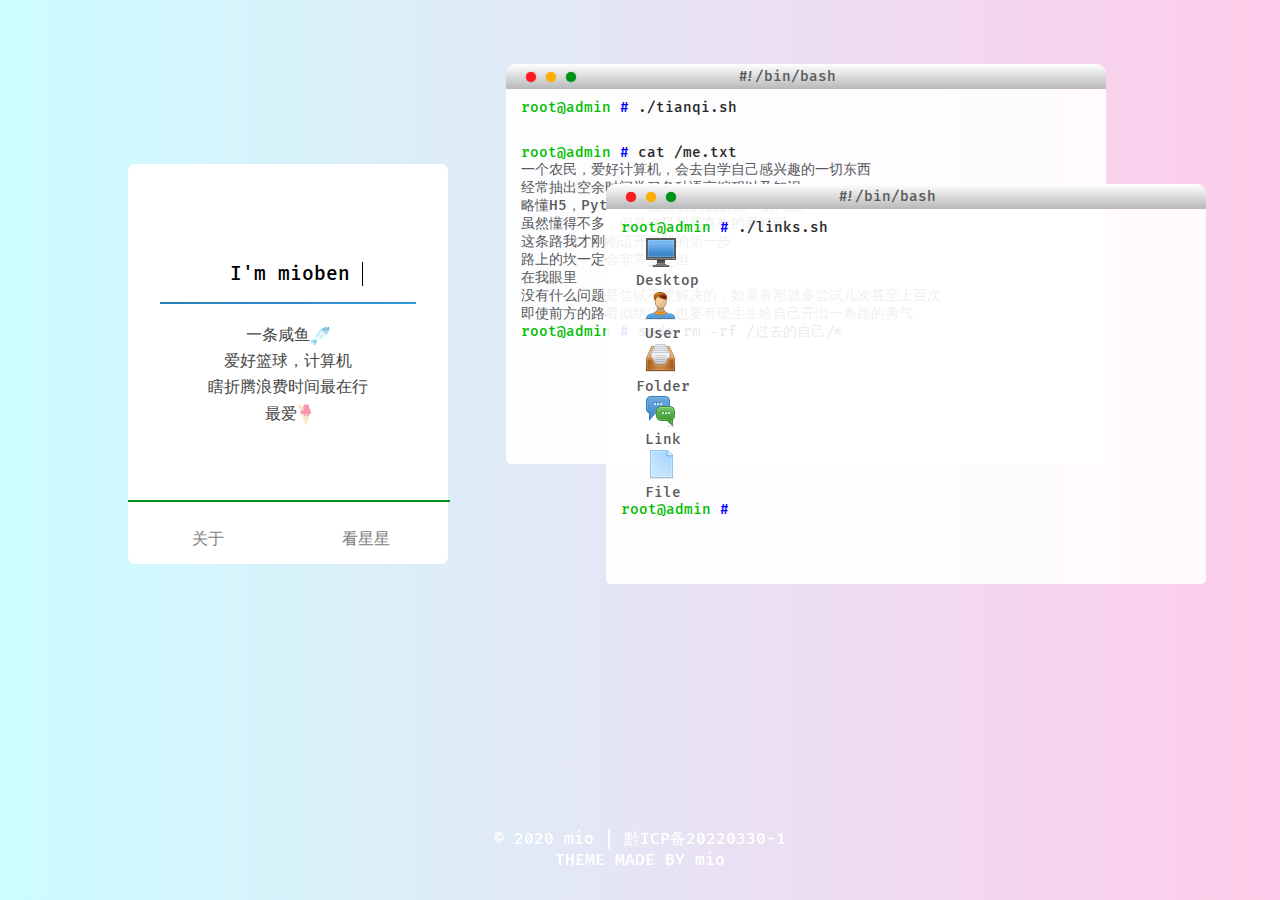
==== about/index.html @ b7035628 "第一次提交" ====
<!DOCTYPE html>
<html lang="en">

<head>
    <meta charset="UTF-8">
    <meta name="viewport"
        content="width=device-width,initial-scale=1.0,maximum-scale=1.0,minimum-scale=1.0,user-scalable=no">

    <title>mioben | 一个热爱游戏的咸鱼</title>
    <meta name="description" content="我是一个农民，喜欢计算机的咸鱼一条，经常抽出空余时间学习各种语言编程以及知识，虽然懂得不多，但是这是我最喜欢的爱好吧。同时也喜欢各种游戏，FPS我的强项！沉浸在这个完美的虚拟世界，起码能暂时忘掉这充满回忆该死的现实.">
    <meta name="keywords" content="mioben,坚果,主页,博客">
    <link rel="stylesheet" type="text/css" href="./css/FiraCode.css">
    <link rel="stylesheet" type="text/css" href="./css/mio.css">
    <link rel="icon" href="./favicon.ico">
</head>

<body>
    <div id="box">
        <!-- 个人资料卡片 -->
        <div class="meBox">
            <!-- 头像 -->
            <div class="headPhoto"></div>
            <!-- 介绍 -->
            <div class="meBox-title">
                <p>I'm mioben</p>
                <div class="fg"></div>
            </div>
            <div class="meBox-text">
                <p>一条咸鱼<img src="./img/fish.png" alt="咸鱼" style="width: 20px; vertical-align: middle;"></p>
                <p>爱好篮球，计算机</p>
                <p>瞎折腾浪费时间最在行</p>
                <p>最爱<img src="./img/003.png" alt="冰激凌" style="width: 15px; vertical-align: middle;"></p>
            </div>
            <!-- 两个按钮 -->
            <div class="meBox-Button">
                <a href="https://benmio.top/chara/">关于</a>
                <a href="https://benmio.top/universe/">看星星</a>
            </div>
        </div>

        <!-- 伪终端介绍 -->
        <div id="cmdBox">
            <!-- 第一个终端 -->
            <div class="cmd">
                <!-- 三个按钮 -->
                <div class="click">
                    <div class="red"></div>
                    <div class="yellow"></div>
                    <div class="green"></div>
                </div>
                <!-- 顶部标题 -->
                <div class="title">
                    <span>#!/bin/bash</span>
                </div>
                <!-- 终端内文字 -->
                <div class="cmdText">
                    <span style="color: rgb(0, 190, 0);">root@admin</span>
                    <span style="color: blue;">#</span>
                    <span style="color: rgb(39, 39, 39);">./tianqi.sh</span>
                    <br />
                    <iframe scrolling="no" src="https://tianqiapi.com/api.php?style=tc&skin=pitaya" frameborder="0"
                        width="350" height="24" allowtransparency="true"></iframe>
                    <br />
                    <span style="color: rgb(0, 190, 0);">root@admin</span>
                    <span style="color: blue;">#</span>
                    <span style="color: rgb(39, 39, 39);">cat /me.txt</span>
                    <p>一个农民，爱好计算机，会去自学自己感兴趣的一切东西</p>
					<p>经常抽出空余时间学习各种语言编程以及知识</p>
                    <p>略懂H5，Python；爱好折腾去解决一切问题</p>
                    <p>虽然懂得不多，但是这是我最喜欢的爱好吧</p>
                    <p>这条路我才刚刚迈开了我的第一步</p>
                    <p>路上的坎一定会非常多，但</p>
                    <p>在我眼里</p>
                    <p>没有什么问题是尝试不能解决的，如果有那就多尝试几次甚至上百次</p>
                    <p>即使前方的路看似绝境，也要有硬生生给自己开出一条路的勇气</p>
                    <span style="color: rgb(0, 190, 0);">root@admin</span>
                    <span style="color: blue;">#</span>
                    <span style="color: rgb(39, 39, 39);">sudo rm -rf /过去的自己/*</span>
                </div>
            </div>
            <!-- 第二个终端 -->
            <div class="cmd cmd2">
                <!-- 三个按钮 -->
                <div class="click">
                    <div class="red"></div>
                    <div class="yellow"></div>
                    <div class="green"></div>
                </div>
                <!-- 顶部标题 -->
                <div class="title">
                    <span>#!/bin/bash</span>
                </div>
                <!-- 终端内文字 -->
                <div class="cmdText">
                    <span style="color: rgb(0, 190, 0);">root@admin</span>
                    <span style="color: blue;">#</span>
                    <span style="color: rgb(39, 39, 39);">./links.sh</span>
                    <ul class="ul">
                        <li><a href="https://benmio.top/">&nbsp;<img src="img/monitor.png" /> <br />Desktop</a></li>
                        <li><a href="https://benmio.top/about/">&nbsp;<img src="img/user.png" /><br/>&nbsp;User</a></li>
                        <li><a href="https://benmio.top/archives/">&nbsp;<img src="img/inbox.png" /> <br/>Folder</a></li>
                        <li><a href="https://benmio.top/link/">&nbsp;<img src="img/bubble.png" ><br />&nbsp;Link </a></li>
                        <li><a href="#">&nbsp;<img src="img/new.png" ><br/>&nbsp;File</a></li>
                    </ul>
                    <span style="color: rgb(0, 190, 0);">root@admin</span>
                    <span style="color: blue;">#</span>
                </div>
            </div>
        </div>
    </div>

    <!-- 页脚 -->
    <div id="footer">
        <p>© 2020 mio | <a href="http://beian.miit.gov.cn">黔ICP备20220330-1</a></p>
        <p>THEME MADE BY <a href="#">mio</a></p>
    </div>
</body>

</html>
---- about/css/FiraCode.css ----
* {
	font-family: FiraCode;
}

@font-face {
	font-family: 'FiraCode';
	src: url([data-uri]) format('woff2'),
		url([data-uri]) format('woff');
	font-weight: 500;
	font-style: normal;
}
---- about/css/mio.css ----
* {
    margin: 0;
    padding: 0;
}

body {
    background-image: linear-gradient(to left, rgba(255, 0, 149, 0.2), rgba(0, 247, 255, 0.2)), url(https://imglf3.lf127.net/img/842bc1217a4a6a82/S1N2ZTNIeU5LNUcyNjJJc21EV2xyNkZlQzVnUUV1b2hWN05waDlaRS9icz0.jpg?imageView&thumbnail=1680x0&quality=96&stripmeta=0&type=jpg);
    background-repeat: no-repeat;
    background-attachment: fixed;
    background-size: cover;
}
li{
	list-style: none;
}

#box {
    /* background-color: red; */
    width: 100%;
    height: 100px;
    margin: 0 auto;
    padding-top: 5%;
}
.meBox {
    float: left;
    width: 20rem;
    height: 25rem;
    background-color: white;
    margin-top: 100px;
    margin-left: 10%;
    border-radius: 2%;
    transition: all 0.3s;
    text-align: center;
}

.meBox:hover {
    width: 21rem;
    height: 26rem;
    margin: 95px 0 0 9.5%;
}

.headPhoto {
    width: 8rem;
    height: 8rem;
    background: url(https://thirdqq.qlogo.cn/g?b=oidb&k=rHHXardPxXpBLIEP3gJ7Dg&s=100&t=1644059035) no-repeat;
    background-size: cover;
    border-radius: 50%;
    position: relative;
    top: -15%;
    left: 50%;
    margin-left: -4rem;
    transition: all 0.3s;
}

.meBox:hover .headPhoto {
    width: 9rem;
    height: 9rem;
    margin: -0.5rem 0 0 -4.5rem;
    transform: rotate(360deg);
}

.headPhoto:hover {
    box-shadow: 0 0 10px rgba(0, 0, 0, 0.3);
}

.meBox-title {
    width: auto;
    margin: 0 auto;
}

@keyframes typing {
    from {
        width: 0;
    }
}

@keyframes blink-caret {
    50% {
        border-color: transparent;
    }
}

.meBox-title p {
    font-size: 1.2rem;
    border-right: .1em solid;
    width: 12ch;
    white-space: nowrap;
    overflow: hidden;
    animation: typing 2s steps(20, end), blink-caret .3s step-end infinite alternate;
    margin: -30px 0 0 90px;
    transition: all 0.3s;
}

.meBox:hover .meBox-title p {
    font-size: 1.3rem;
}

.meBox-title .fg {
    width: 80%;
    height: 2px;
    background-image: linear-gradient(to left, #3498db, #2980b9);
    margin: 5% 0 0 10%;
}

.meBox-text {
    width: 80%;
    height: 45%;
    overflow: hidden;
    text-align: center;
    color: rgb(70, 70, 70);
    animation-name: meBox-text;
    animation-duration: 2s;
    animation-fill-mode: forwards;
    margin: 5% 0 0 10%;
    transition: all 0.3s;
}

.meBox-text p {
    margin-top: 5px;
}

.meBox:hover .meBox-text {
    font-size: 1.05rem;
}

@keyframes meBox-text {
    0% {
        transform: translateY(50px);
        color: white;
    }

    100% {
        transform: translateY(0);
        color: rgb(70, 70, 70);
    }
}

.meBox-Button {
    width: 100%;
	border: #00931A solid .01rem;
	
}

.meBox-Button a {
    display: inline-block;
    float: left;
    width: 158px;
    height: 50px;
    margin-top: 13px;
    line-height: 50px;
    text-decoration: none;
    color: gray;
    transition: all 0.3s;
}

.meBox-Button a:hover {
    color: rgb(0, 132, 255);
    font-size: 1.2rem;
}

.meBox:hover .meBox-Button a {
    width: 165px;
    margin-top: 10px;
}

#cmdBox {
    width: 710px;
    height: 550px;
    float: right;
    margin-right: 5%;
	transition: all 0.3s;
	animation: typing 2s steps(20, end), blink-caret .3s step-end infinite alternate;
    /* background-color: green; */
}

.cmd {
    width: 600px;
    height: 400px;
    border-radius: 10px 10px 5px 5px;
    overflow: hidden;
    background-color: rgba(255, 255, 255, 0.9);
    transition: all 0.3s;
    font-size: 14px;
    color: rgb(88, 89, 92);
    position: relative;
    top: 0;
    left: 0;
}

.cmd:hover {
    width: 610px;
    height: 410px;
    box-shadow: 0 0 10px rgba(0, 0, 0, 0.4);
    margin: -5px 0 0 -5px;
    z-index: 1;
}

.cmd .title {
    width: 100%;
    height: 25px;
    background-image: linear-gradient(to top, rgb(184, 184, 184), white);
    font-size: 14px;
    line-height: 25px;
}

.cmd .title span {
    display: inline-block;
    width: 70%;
    text-align: center;
    /* background-color: red; */
}

.cmd .click {
    margin-left: 10px;
    float: left;
}

.cmd .click div {
    width: 10px;
    height: 10px;
    border-radius: 50%;
    margin: 8px 0 0 10px;
    float: left;
}

.cmd .click .red {
    background-color: #ff1b22;
    box-shadow: 0 0 1px #ff1b22;
}

.cmd .click .red:hover {
    background-color: #ff6268;
    box-shadow: 0 0 3px #ff1b22;
}

.cmd .click .yellow {
    background-color: #ffaf00;
    box-shadow: 0 0 1px #ffaf00;
}

.cmd .click .yellow:hover {
    background-color: #ffd373;
    box-shadow: 0 0 3px #ffaf00;
}

.cmd .click .green {
    background-color: #00931a;
    box-shadow: 0 0 1px #00931a;
}

.cmd .click .green:hover {
    background-color: rgb(0, 196, 36);
    box-shadow: 0 0 3px #00931a;
}

.cmdText {
    padding-top: 10px;
    padding-left: 15px;
}
.cmdText span{
	animation: typing 5s steps(20, end), blink-caret .3s step-end infinite alternate;
}

.cmd2 {
    position: relative;
    top: -280px;
    left: 100px;
}

.cmd2 .cmdText .ul {
    margin-left: 15px;
}

.cmd2 .cmdText .ul a {
    text-decoration: none;
    color: rgb(88, 89, 92);
}

.cmd2 .cmdText .ul a:hover {
    color: rgb(0, 132, 255);
}

#footer {
    width: 100%;
    color: white;
    float: left;
    text-align: center;
    position: fixed;
    bottom: 0;
    margin-bottom: 30px;
    /* background-color: blue; */
}

#footer a {
    text-decoration: none;
    color: white;
}

#footer a:hover {
    color: rgb(0, 81, 255);
}

/* 自适应 */
@media screen and (max-width: 1250px)
{
    .meBox {
        margin-left: 3%;
    }

    .meBox:hover {
        width: 21rem;
        height: 26rem;
        margin: 95px 0 0 2.5%;
    }

    #cmdBox {
        margin-right: 3%;
    }
}

@media screen and (max-width: 1110px)
{
    .meBox {
        float: none;
        margin: 100px auto 100px;
    }

    .meBox:hover {
        width: 21rem;
        height: 26rem;
        margin: 95px auto 95px;
    }

    #cmdBox {
        float: none;
        margin: 0 auto 100px;
    }
}

@media screen and (max-width: 768px)
{
    .meBox {
        width: 300px;
    }

    .meBox:hover {
        width: 300px;
        height: 25rem;
        margin: 100px auto 100px;
    }

    .meBox-Button a:hover {
        color: rgb(0, 132, 255);
    }
    
    .meBox:hover .meBox-Button a {
        width: 150px;
        margin-top: 0;
    }

    .meBox:hover .meBox-title p {
        font-size: 1.2rem;
    }

    .meBox:hover .headPhoto {
        width: 8rem;
        height: 8rem;
        margin: -0.5rem 0 0 -4rem;
        transform: rotate(360deg);
    }

    .meBox:hover .meBox-text {
        font-size: 1rem;
    }

    .meBox-Button a {
        width: 150px;
    }

    #cmdBox {
        width: 100%;
        height: 850px;
    }

    .cmd {
        width: 90%;
        margin: 0 auto;
    }

    .cmd2 {
        position: relative;
        top: 20px;
        left: 0;
    }

    .cmd:hover {
        width: 90%;
        box-shadow: 0 0 10px rgba(0, 0, 0, 0.4);
        margin: 0 auto;
        z-index: 1;
    }
}
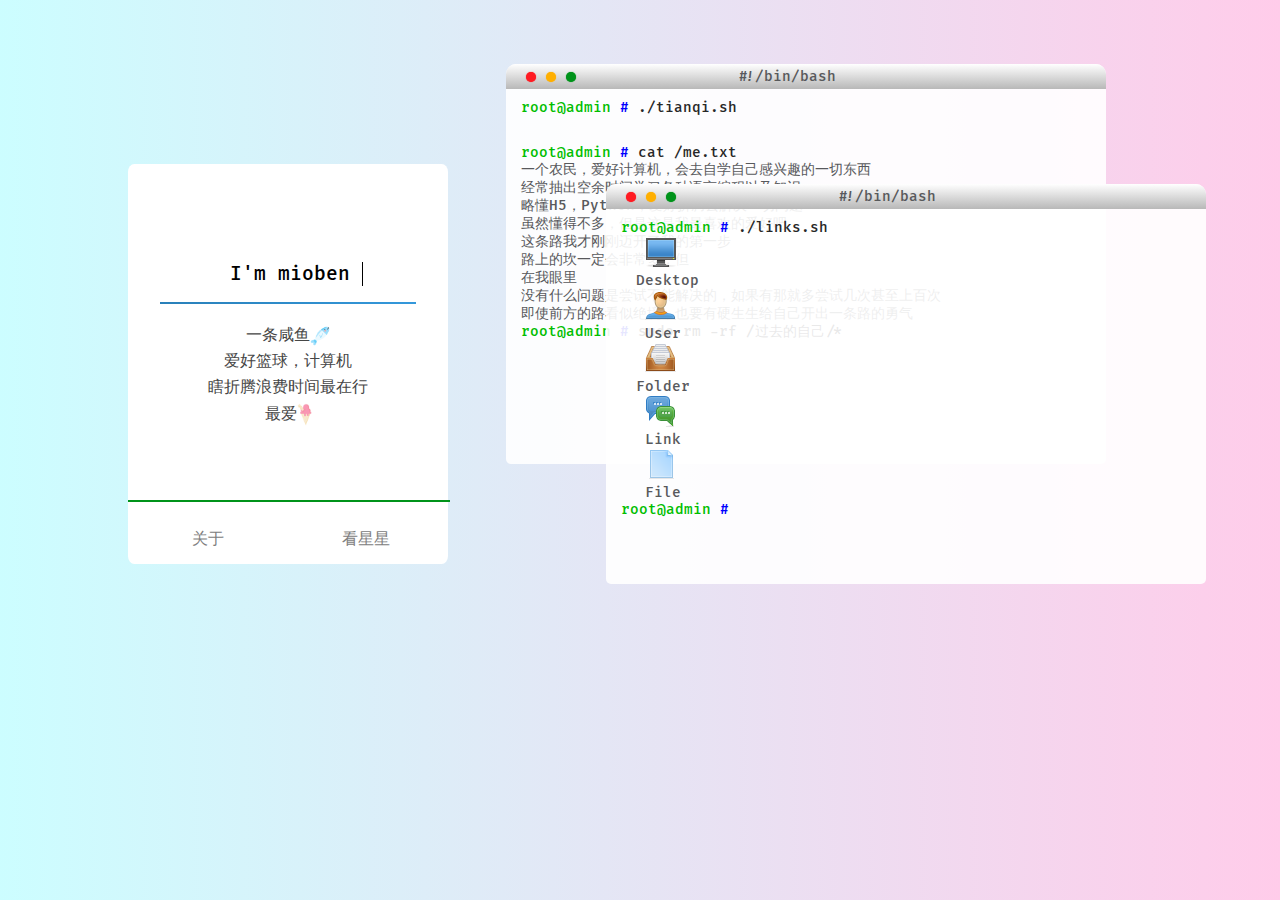
==== commit 8a7f5521: "Update index.html" ====
--- a/about/index.html
+++ b/about/index.html
@@ -6,7 +6,7 @@
     <meta name="viewport"
         content="width=device-width,initial-scale=1.0,maximum-scale=1.0,minimum-scale=1.0,user-scalable=no">
 
-    <title>mioben | 一个热爱游戏的咸鱼</title>
+    <title>mioben | 一条咸鱼</title>
     <meta name="description" content="我是一个农民，喜欢计算机的咸鱼一条，经常抽出空余时间学习各种语言编程以及知识，虽然懂得不多，但是这是我最喜欢的爱好吧。同时也喜欢各种游戏，FPS我的强项！沉浸在这个完美的虚拟世界，起码能暂时忘掉这充满回忆该死的现实.">
     <meta name="keywords" content="mioben,坚果,主页,博客">
     <link rel="stylesheet" type="text/css" href="./css/FiraCode.css">
@@ -108,12 +108,6 @@
             </div>
         </div>
     </div>
-
-    <!-- 页脚 -->
-    <div id="footer">
-        <p>© 2020 mio | <a href="http://beian.miit.gov.cn">黔ICP备20220330-1</a></p>
-        <p>THEME MADE BY <a href="#">mio</a></p>
-    </div>
 </body>
 
 </html>
--- a/about/css/mio.css
+++ b/about/css/mio.css
@@ -278,14 +278,14 @@
 .cmd2 .cmdText .ul a:hover {
     color: rgb(0, 132, 255);
 }
-
+/*
 #footer {
     width: 100%;
     color: white;
     float: left;
     text-align: center;
-    position: fixed;
-    bottom: 0;
+    position: absolute;
+    top: 1523px;
     margin-bottom: 30px;
     /* background-color: blue; */
 }
@@ -298,7 +298,7 @@
 #footer a:hover {
     color: rgb(0, 81, 255);
 }
-
+*/
 /* 自适应 */
 @media screen and (max-width: 1250px)
 {
